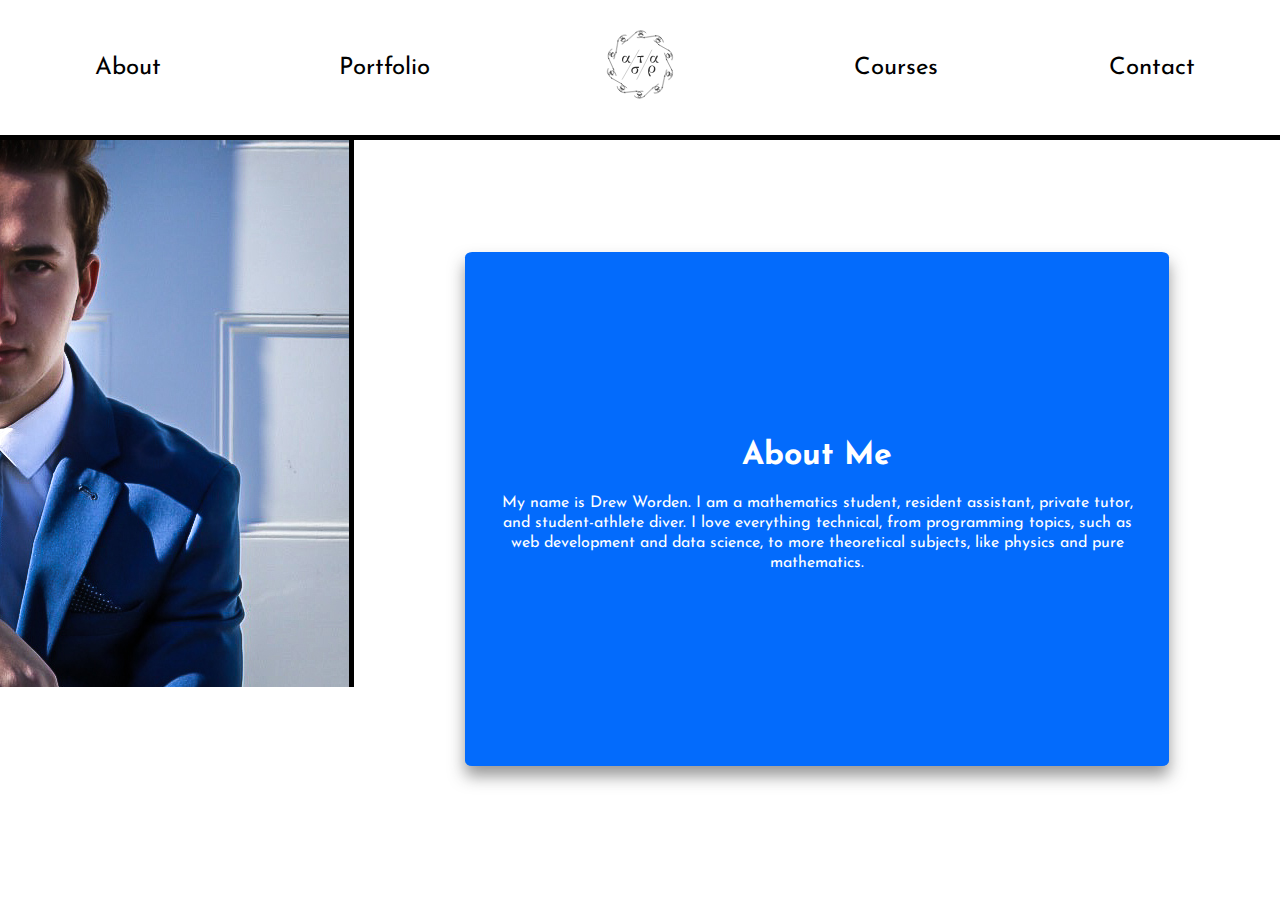
==== about.html @ 44e99896 "Added header to all pages and added photo and text to about page" ====
<!DOCTYPE html>
<html lang="en" dir="ltr">

  <head>
      <title>About</title>
      <meta http-equiv = "Content-Type" content = "text/html; charset = utf-8" />
      <meta name = viewport content = "width=device-width, initial-scale=1">
      <link rel = "stylesheet" href = "./css/style.css", type = "text/css">
      <link href="https://fonts.googleapis.com/css?family=Josefin+Sans:400,700&display=swap" rel="stylesheet">
      <link rel = "shortcut icon" href = "./resources/images/personal_logo.png" type = "image/x-icon" />
  </head>

  <body>
    <header>
        <div class = "header_div" id = "header_about">
          <a href = "about.html">About</a>
        </div>
        <div class = "header_div" id = "header_portfolio">
          <a href = "portfolio.html">Portfolio</a>
        </div>
        <div class = "header_div" id = "header_logo">
          <a href = "index.html"><img id = "personal_logo" src = "./resources/images/personal_logo.svg" alt = "Personal Logo"></a>
        </div>
        <div class = "header_div" id = "header_Blog">
          <a href = "courses.html">Courses</a>
        </div>
        <div class = "header_div" id = "header_contact">
          <a href = "contact.html">Contact</a>
        </div>
    </header>
    
    <main id = "about_main">
      <div class = "about_left_main">
        <img id = "stare" src = "./resources/images/stare.jpg" alt = "Drew staring at camera">
      </div>
      <div class = "about_right_main">
        <div class = "about_text_tile">
          <div class = "about_text_tile_text">
            <h1>About Me</h1>
            <div id = "about_text_spacer">
              
            </div>
            My name is Drew Worden. I am a mathematics student, resident assistant, private tutor,
            and student-athlete diver. I love everything technical, from programming topics, such as web development and data science,
            to more theoretical subjects, like physics and pure mathematics.
          </div>
        </div>
      </div>
    </main>
    
  </body>
  
</html>
---- css/style.css ----
*
{
  margin: 0;
  padding: 0;
  border: 0;
}

a
{
  text-decoration: none;
  color: black;
}

header
{
  background-color: white;
  width: 100%;
  height: 15vh;
  display: grid;
  grid-template-columns: 1fr 1fr 1fr 1fr 1fr;
  border-bottom: 5px solid black;
}

.header_div
{
  background-color: white;
  display: flex;
  align-items: center;
  justify-content: center;
  font-family: 'Josefin Sans', sans-serif;
  font-size: 18pt;
  color: black;
}

#personal_logo
{
  width: 6.5vw;
}

main
{
  position: fixed;
  background-color: white;
  width: 100%;
  height: 85vh;
}

#headshot
{
  height: 30vh;
  width: auto;
  border-radius: 50%;
  box-shadow: 10px 50px 100px 5px black;
  border: 5px solid black;
  justify-self: center;
  align-self: center;
}

#home_background
{
  width: 100%;
  position: absolute;
  z-index: -1;
  height: 100vh;
}

.main_top_div
{
  width: 100%;
  height: 100%;
  display: grid;
  grid-template-columns: 1fr;
}

.main_name_text
{
  justify-self: center;
  font-family: 'Josefin Sans', sans-serif;
  font-size: 40pt;
  text-shadow: 2px 11px 20px #000000
}

#about_main
{
  display: grid;
  grid-template-columns: 1fr 3fr;
}

#stare
{
  border-right: 5px solid black;
}

.about_right_main
{
  display: grid;
  grid-template-columns: 1fr;
  justify-items: center;
  align-items: center;
}

.about_text_tile
{
  background-color: rgb(3, 107, 252);
  width: 70%;
  height: 60%;
  margin-bottom: 3vh;
  border-radius: 1%;
  display: grid;
  justify-items: center;
  align-items: center;
  box-shadow: 0px 10px 16px 0px rgba(50, 50, 50, 0.5);
  padding: 3%;
}

.about_text_tile_text
{
  font-family: 'Josefin Sans', sans-serif;
  color: white;
  text-align: center;
  line-height: 15pt;
}

#about_text_spacer
{
  height: 3vh;
  width: 100%;
}
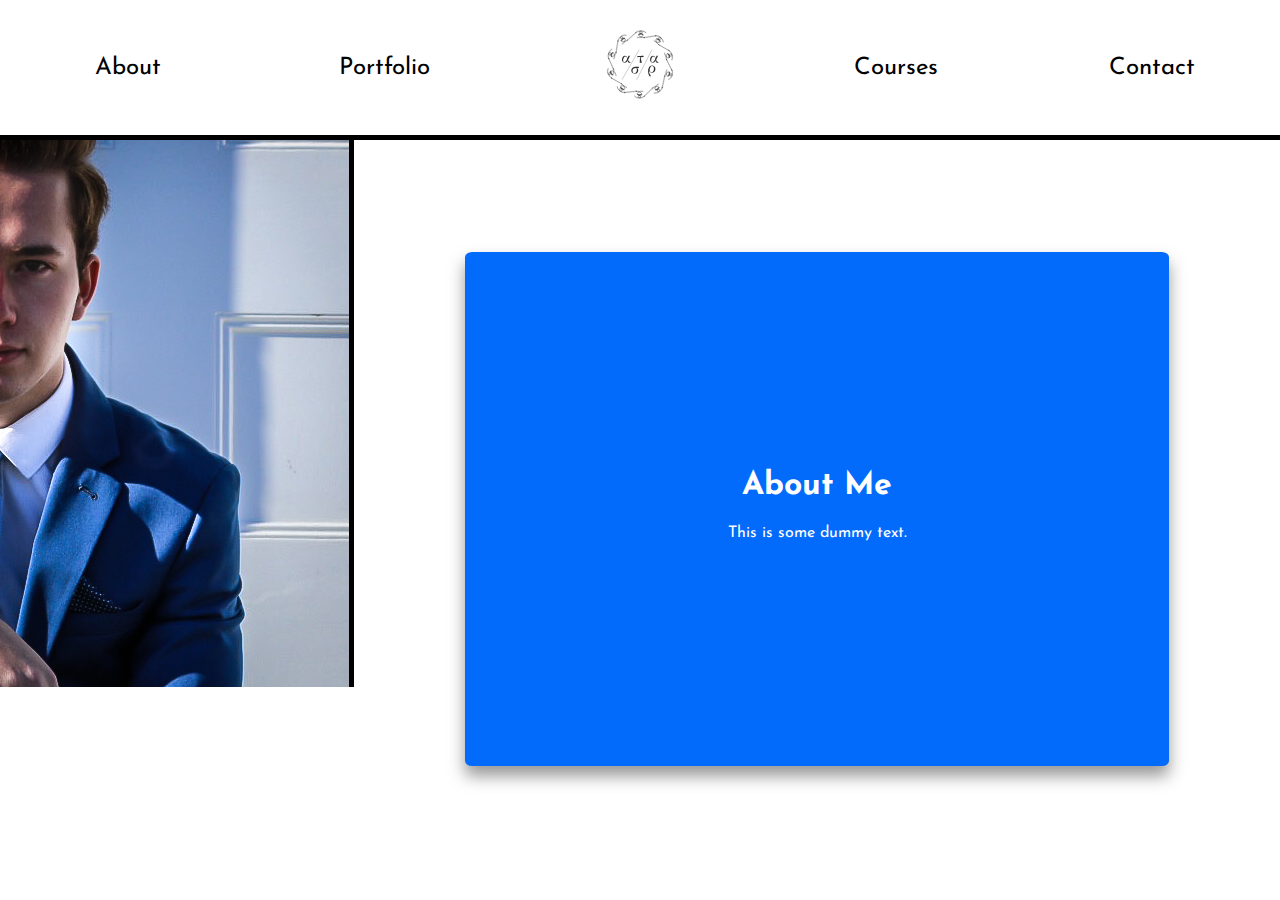
==== commit 136a8787: "Added tiles to portfolio page" ====
--- a/about.html
+++ b/about.html
@@ -19,7 +19,7 @@
           <a href = "portfolio.html">Portfolio</a>
         </div>
         <div class = "header_div" id = "header_logo">
-          <a href = "index.html"><img id = "personal_logo" src = "./resources/images/personal_logo.svg" alt = "Personal Logo"></a>
+          <a href = "default.html"><img id = "personal_logo" src = "./resources/images/personal_logo.svg" alt = "Personal Logo"></a>
         </div>
         <div class = "header_div" id = "header_Blog">
           <a href = "courses.html">Courses</a>
@@ -40,10 +40,7 @@
             <div id = "about_text_spacer">
               
             </div>
-            My name is Drew Worden. I am a mathematics student, resident assistant, private tutor,
-            and student-athlete diver. I love everything technical, from programming topics, such as web development and data science,
-            to more theoretical subjects, like physics and pure mathematics.
-          </div>
+          This is some dummy text.
         </div>
       </div>
     </main>
--- a/css/style.css
+++ b/css/style.css
@@ -30,6 +30,7 @@
   font-family: 'Josefin Sans', sans-serif;
   font-size: 18pt;
   color: black;
+  
 }
 
 #personal_logo
@@ -125,4 +126,48 @@
 {
   height: 3vh;
   width: 100%;
-}+}
+
+.port_main
+{
+  display: grid;
+  grid-template-columns: 1fr;
+  justify-items: center;
+  align-items: center;
+}
+
+.card_container
+{
+  display: grid;
+  grid-template-columns: 1fr 1fr 1fr;
+  grid-template-rows: 1fr 1fr;
+  grid-row-gap: 5vh;
+  grid-column-gap: 5vh;
+  justify-items: center;
+  align-items: center;
+  width: 50%;
+  height: 50%;
+  margin-bottom: 19%;
+}
+
+.card
+{
+  display: grid;
+  grid-template-columns: 1fr;
+  justify-items: center;
+  align-items: center;
+  width: 25vh;
+  height: 15vw;
+  background-color: rgb(3, 107, 252);
+  box-shadow: 0px 10px 16px 0px rgba(50, 50, 50, 0.5);
+}
+
+.port_text
+{
+    font-family: 'Josefin Sans', sans-serif;
+}
+ .card h3
+ {
+   font-family: 'Josefin Sans', sans-serif;
+   color: white;
+ }